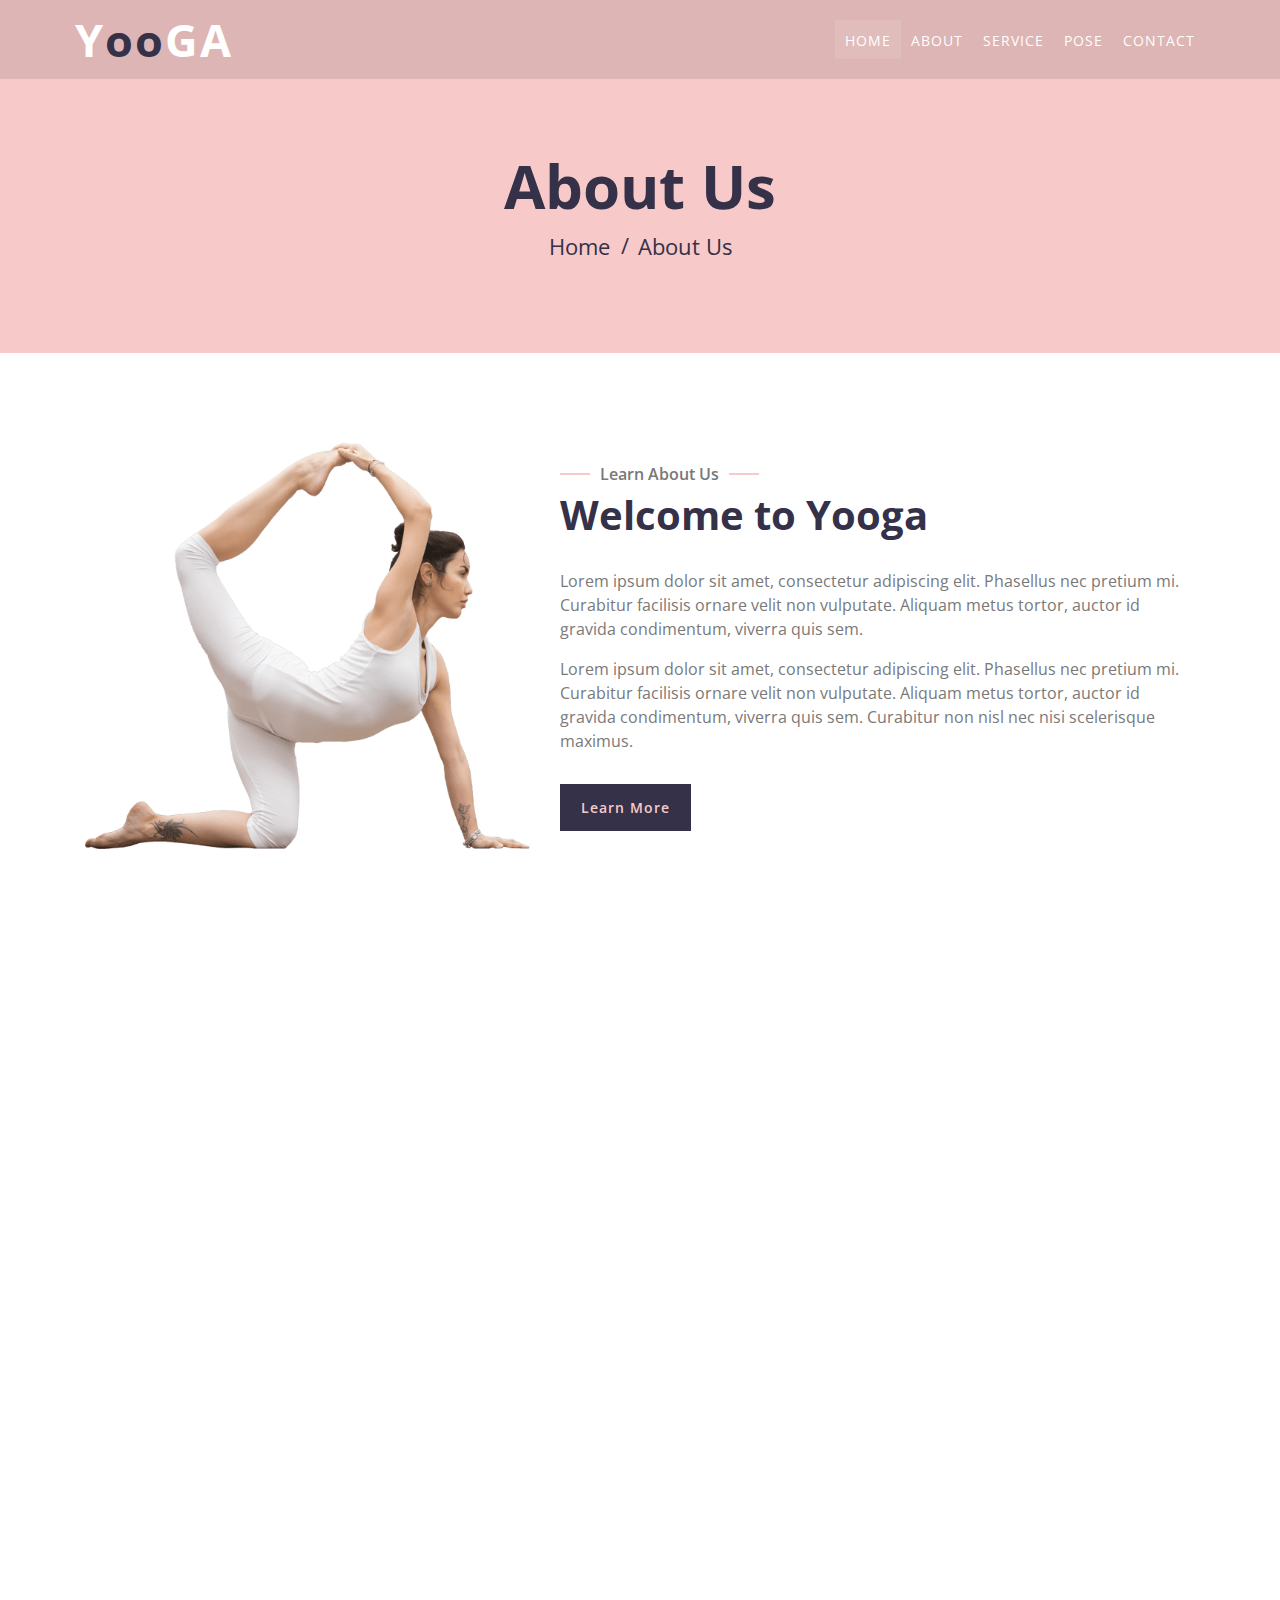
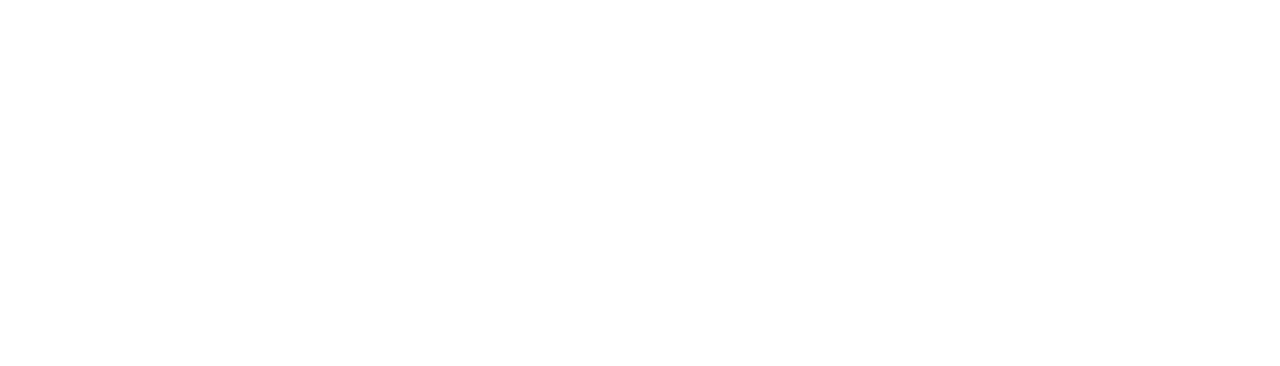
==== about.html @ f3b4b79b "proposed web design" ====
<!DOCTYPE html>
<html lang="en">
    <head>
        <meta charset="utf-8">
        <title>YOOGA - Free Yoga Website Template</title>
        <meta content="width=device-width, initial-scale=1.0" name="viewport">
        <meta content="Free Website Template" name="keywords">
        <meta content="Free Website Template" name="description">

        <!-- Favicon -->
        <link href="img/favicon.ico" rel="icon">

        <!-- Google Font -->
        <link href="https://fonts.googleapis.com/css2?family=Open+Sans:wght@300;400;600;700;800&display=swap" rel="stylesheet">

        <!-- CSS Libraries -->
        <link href="https://stackpath.bootstrapcdn.com/bootstrap/4.4.1/css/bootstrap.min.css" rel="stylesheet">
        <link href="https://cdnjs.cloudflare.com/ajax/libs/font-awesome/5.10.0/css/all.min.css" rel="stylesheet">
        <link href="lib/animate/animate.min.css" rel="stylesheet">
        <link href="lib/flaticon/font/flaticon.css" rel="stylesheet"> 
        <link href="lib/owlcarousel/assets/owl.carousel.min.css" rel="stylesheet">
        <link href="lib/lightbox/css/lightbox.min.css" rel="stylesheet">

        <!-- Template Stylesheet -->
        <link href="css/style.css" rel="stylesheet">
    </head>

    <body>
        

        <!-- Nav Bar Start -->
        <div class="navbar navbar-expand-lg bg-dark navbar-dark">
            <div class="container-fluid">
                <a href="index.html" class="navbar-brand">Y<span>oo</span>ga</a>
                <button type="button" class="navbar-toggler" data-toggle="collapse" data-target="#navbarCollapse">
                    <span class="navbar-toggler-icon"></span>
                </button>

                <div class="collapse navbar-collapse justify-content-between" id="navbarCollapse">
                    <div class="navbar-nav ml-auto">
                        <a href="index.html" class="nav-item nav-link active">Home</a>
                        <a href="about.html" class="nav-item nav-link">About</a>
                        <a href="service.html" class="nav-item nav-link">Service</a>
                        <a href="portfolio.html" class="nav-item nav-link">Pose</a>
                        <a href="contact.html" class="nav-item nav-link">Contact</a>
                    </div>
                </div>
            </div>
        </div>
        <!-- Nav Bar End -->


        <!-- Page Header Start -->
        <div class="page-header">
            <div class="container">
                <div class="row">
                    <div class="col-12">
                        <h2>About Us</h2>
                    </div>
                    <div class="col-12">
                        <a href="">Home</a>
                        <a href="">About Us</a>
                    </div>
                </div>
            </div>
        </div>
        <!-- Page Header End -->


        <!-- About Start -->
        <div class="about wow fadeInUp" data-wow-delay="0.1s">
            <div class="container">
                <div class="row align-items-center">
                    <div class="col-lg-5 col-md-6">
                        <div class="about-img">
                            <img src="img/about.png" alt="Image">
                        </div>
                    </div>
                    <div class="col-lg-7 col-md-6">
                        <div class="section-header text-left">
                            <p>Learn About Us</p>
                            <h2>Welcome to Yooga</h2>
                        </div>
                        <div class="about-text">
                            <p>
                                Lorem ipsum dolor sit amet, consectetur adipiscing elit. Phasellus nec pretium mi. Curabitur facilisis ornare velit non vulputate. Aliquam metus tortor, auctor id gravida condimentum, viverra quis sem.
                            </p>
                            <p>
                                Lorem ipsum dolor sit amet, consectetur adipiscing elit. Phasellus nec pretium mi. Curabitur facilisis ornare velit non vulputate. Aliquam metus tortor, auctor id gravida condimentum, viverra quis sem. Curabitur non nisl nec nisi scelerisque maximus.
                            </p>
                            <a class="btn" href="">Learn More</a>
                        </div>
                    </div>
                </div>
            </div>
        </div>
        <!-- About End -->


        <!-- Team Start -->
        <div class="team">
            <div class="container">
                <div class="section-header text-center wow zoomIn" data-wow-delay="0.1s">
                    <p>Yoga Trainer</p>
                    <h2>Expert Yoga Trainer</h2>
                </div>
                <div class="row">
                    <div class="col-lg-3 col-md-6 wow fadeInUp" data-wow-delay="0.0s">
                        <div class="team-item">
                            <div class="team-img">
                                <img src="img/team-1.jpg" alt="Image">
                                <div class="team-social">
                                    <a href=""><i class="fab fa-twitter"></i></a>
                                    <a href=""><i class="fab fa-facebook-f"></i></a>
                                    <a href=""><i class="fab fa-linkedin-in"></i></a>
                                    <a href=""><i class="fab fa-instagram"></i></a>
                                </div>
                            </div>
                            <div class="team-text">
                                <h2>Millie Harper</h2>
                                <p>Yoga Teacher</p>
                            </div>
                        </div>
                    </div>
                    <div class="col-lg-3 col-md-6 wow fadeInUp" data-wow-delay="0.2s">
                        <div class="team-item">
                            <div class="team-img">
                                <img src="img/team-2.jpg" alt="Image">
                                <div class="team-social">
                                    <a href=""><i class="fab fa-twitter"></i></a>
                                    <a href=""><i class="fab fa-facebook-f"></i></a>
                                    <a href=""><i class="fab fa-linkedin-in"></i></a>
                                    <a href=""><i class="fab fa-instagram"></i></a>
                                </div>
                            </div>
                            <div class="team-text">
                                <h2>Lilly Fry</h2>
                                <p>Yoga Teacher</p>
                            </div>
                        </div>
                    </div>
                    <div class="col-lg-3 col-md-6 wow fadeInUp" data-wow-delay="0.4s">
                        <div class="team-item">
                            <div class="team-img">
                                <img src="img/team-3.jpg" alt="Image">
                                <div class="team-social">
                                    <a href=""><i class="fab fa-twitter"></i></a>
                                    <a href=""><i class="fab fa-facebook-f"></i></a>
                                    <a href=""><i class="fab fa-linkedin-in"></i></a>
                                    <a href=""><i class="fab fa-instagram"></i></a>
                                </div>
                            </div>
                            <div class="team-text">
                                <h2>Elise Moran</h2>
                                <p>Yoga Teacher</p>
                            </div>
                        </div>
                    </div>
                    <div class="col-lg-3 col-md-6 wow fadeInUp" data-wow-delay="0.6s">
                        <div class="team-item">
                            <div class="team-img">
                                <img src="img/team-4.jpg" alt="Image">
                                <div class="team-social">
                                    <a href=""><i class="fab fa-twitter"></i></a>
                                    <a href=""><i class="fab fa-facebook-f"></i></a>
                                    <a href=""><i class="fab fa-linkedin-in"></i></a>
                                    <a href=""><i class="fab fa-instagram"></i></a>
                                </div>
                            </div>
                            <div class="team-text">
                                <h2>Kate Glover</h2>
                                <p>Yoga Teacher</p>
                            </div>
                        </div>
                    </div>
                </div>
            </div>
        </div>
        <!-- Team End -->


        <!-- Footer Start -->
        <div class="footer wow fadeIn" data-wow-delay="0.3s">
            <div class="container-fluid">
                <div class="container">
                    <div class="footer-info">
                        <a href="index.html" class="footer-logo">Y<span>oo</span>ga</a>
                        <h3>123 Street, New York, USA</h3>
                        <div class="footer-menu">
                            <p>+012 345 67890</p>
                            <p>info@example.com</p>
                        </div>
                        <div class="footer-social">
                            <a href=""><i class="fab fa-twitter"></i></a>
                            <a href=""><i class="fab fa-facebook-f"></i></a>
                            <a href=""><i class="fab fa-youtube"></i></a>
                            <a href=""><i class="fab fa-instagram"></i></a>
                            <a href=""><i class="fab fa-linkedin-in"></i></a>
                        </div>
                    </div>
                </div>
                <div class="container copyright">
                    <div class="row">
                        <div class="col-md-6">
                            <p>&copy; <a href="#">Your Site Name</a>, All Right Reserved.</p>
                        </div>
                        <div class="col-md-6">
                            <p>Designed By <a href="https://htmlcodex.com">HTML Codex</a></p>
                        </div>
                    </div>
                </div>
            </div>
        </div>
        <!-- Footer End -->

        <a href="#" class="back-to-top"><i class="fa fa-chevron-up"></i></a>

        <!-- JavaScript Libraries -->
        <script src="https://code.jquery.com/jquery-3.4.1.min.js"></script>
        <script src="https://stackpath.bootstrapcdn.com/bootstrap/4.4.1/js/bootstrap.bundle.min.js"></script>
        <script src="lib/easing/easing.min.js"></script>
        <script src="lib/wow/wow.min.js"></script>
        <script src="lib/owlcarousel/owl.carousel.min.js"></script>
        <script src="lib/isotope/isotope.pkgd.min.js"></script>
        <script src="lib/lightbox/js/lightbox.min.js"></script>
        
        <!-- Contact Javascript File -->
        <script src="mail/jqBootstrapValidation.min.js"></script>
        <script src="mail/contact.js"></script>

        <!-- Template Javascript -->
        <script src="js/main.js"></script>
    </body>
</html>
---- lib/flaticon/font/flaticon.css ----
/*
  	Flaticon icon font: Flaticon
  	Creation date: 02/09/2020 06:16
  	*/

@font-face {
  font-family: "Flaticon";
  src: url("./Flaticon.eot");
  src: url("./Flaticon.eot?#iefix") format("embedded-opentype"),
       url("./Flaticon.woff2") format("woff2"),
       url("./Flaticon.woff") format("woff"),
       url("./Flaticon.ttf") format("truetype"),
       url("./Flaticon.svg#Flaticon") format("svg");
  font-weight: normal;
  font-style: normal;
}

@media screen and (-webkit-min-device-pixel-ratio:0) {
  @font-face {
    font-family: "Flaticon";
    src: url("./Flaticon.svg#Flaticon") format("svg");
  }
}

[class^="flaticon-"]:before, [class*=" flaticon-"]:before,
[class^="flaticon-"]:after, [class*=" flaticon-"]:after {   
  font-family: Flaticon;
font-style: normal;
}

.flaticon-meditation:before { content: "\f100"; }
.flaticon-workout:before { content: "\f101"; }
.flaticon-workout-1:before { content: "\f102"; }
.flaticon-yoga-pose-3:before { content: "\f103"; }
.flaticon-workout-2:before { content: "\f104"; }
.flaticon-workout-3:before { content: "\f105"; }
.flaticon-workout-4:before { content: "\f106"; }
.flaticon-yoga-pose-2:before { content: "\f107"; }
.flaticon-yoga-pose-1:before { content: "\f108"; }
.flaticon-yoga-pose:before { content: "\f109"; }
---- css/style.css ----
/*******************************/
/********* General CSS *********/
/*******************************/
body {
    color: #797979;
    background: #ffffff;
    font-family: 'Open Sans', sans-serif;
}

h1,
h2, 
h3, 
h4,
h5, 
h6 {
    color: #343148;
}

a {
    color: #454545;
    transition: .3s;
}

a:hover,
a:active,
a:focus {
    color: #F7CAC9;
    outline: none;
    text-decoration: none;
}

.btn:focus,
.form-control:focus {
    box-shadow: none;
}

.container-fluid {
    max-width: 1366px;
}

.back-to-top {
    position: fixed;
    display: none;
    background: #F7CAC9;
    width: 44px;
    height: 44px;
    text-align: center;
    line-height: 1;
    font-size: 22px;
    right: 15px;
    bottom: 15px;
    transition: background 0.5s;
    z-index: 9;
}

.back-to-top:hover {
    background: #343148;
}

.back-to-top:hover i {
    color: #F7CAC9;
}

.back-to-top i {
    color: #343148;
    padding-top: 10px;
}


/**********************************/
/********** Top Bar CSS ***********/
/**********************************/
.top-bar {
    position: relative;
    height: 35px;
    background: #343148;
}

.top-bar .top-bar-left {
    display: flex;
    align-items: center;
    justify-content: flex-start;
}

.top-bar .top-bar-right {
    display: flex;
    align-items: center;
    justify-content: flex-end;
}

.top-bar .text {
    display: flex;
    align-items: center;
    justify-content: center;
    flex-direction: row;
    height: 35px;
    padding: 0 10px;
    text-align: center;
    border-left: 1px solid rgba(255, 255, 255, .15);
}

.top-bar .text:last-child {
    border-right: 1px solid rgba(255, 255, 255, .15);
}

.top-bar .text i {
    font-size: 13px;
    color: #ffffff;
    margin-right: 5px;
}

.top-bar .text h2 {
    color: #eeeeee;
    font-weight: 400;
    font-size: 13px;
    letter-spacing: 1px;
    margin: 0;
}

.top-bar .text p {
    color: #eeeeee;
    font-size: 14px;
    font-weight: 400;
    margin: 0 0 0 5px;
}

.top-bar .social {
    display: flex;
    height: 35px;
    font-size: 0;
    justify-content: flex-end;
}

.top-bar .social a {
    display: flex;
    align-items: center;
    justify-content: center;
    width: 35px;
    height: 100%;
    font-size: 16px;
    color: #ffffff;
    border-right: 1px solid rgba(255, 255, 255, .15);
}

.top-bar .social a:first-child {
    border-left: 1px solid rgba(255, 255, 255, .15);
}

.top-bar .social a:hover {
    color: #092a49;
    background: #ffffff;
}

@media (min-width: 992px) {
    .top-bar {
        padding: 0 60px;
    }
}


/**********************************/
/*********** Nav Bar CSS **********/
/**********************************/
.navbar {
    position: relative;
    transition: .5s;
    z-index: 999;
}

.navbar.nav-sticky {
    position: fixed;
    top: 0;
    width: 100%;
    box-shadow: 0 2px 5px rgba(0, 0, 0, .3);
}

.navbar .navbar-brand {
    margin: 0;
    color: #ffffff;
    font-size: 45px;
    line-height: 0px;
    font-weight: 700;
    text-transform: uppercase;
    letter-spacing: 2px;
    transition: .5s;
    
}

.navbar .navbar-brand span {
    color: #343148;
    text-transform: lowercase;
    transition: .5s;
}

.navbar.nav-sticky .navbar-brand span {
    color: #ffffff;
}

.navbar .navbar-brand img {
    max-width: 100%;
    max-height: 40px;
}

.navbar-dark .navbar-nav .nav-link,
.navbar-dark .navbar-nav .nav-link:focus,
.navbar-dark .navbar-nav .nav-link:hover,
.navbar-dark .navbar-nav .nav-link.active {
    padding: 10px 10px 8px 10px;
    color: #ffffff;
}

.navbar-dark .navbar-nav .nav-link:hover,
.navbar-dark .navbar-nav .nav-link.active {
    background: rgba(256, 256, 256, .1);
    transition: none;
}

.navbar .dropdown-menu {
    margin-top: 0;
    border: 0;
    border-radius: 0;
    background: #f8f9fa;
}

@media (min-width: 992px) {
    .navbar {
        position: absolute;
        width: 100%;
        padding: 20px 60px;
        background: rgba(0, 0, 0, .1) !important;
        z-index: 9;
    }
    
    .navbar.nav-sticky {
        padding: 10px 60px;
        background: #343148 !important;
    }
    
    .navbar a.nav-link {
        padding: 8px 15px;
        font-size: 14px;
        letter-spacing: 1px;
        text-transform: uppercase;
    }
}

@media (max-width: 991.98px) {   
    .navbar {
        padding: 15px;
        background: #343148 !important;
    }
    
    .navbar .navbar-brand span {
        color: #ffffff;
    }
    
    .navbar a.nav-link {
        padding: 5px;
    }
    
    .navbar .dropdown-menu {
        box-shadow: none;
    }
}


/*******************************/
/********** Hero CSS ***********/
/*******************************/
.hero {
    position: relative;
    width: 100%;
    margin-bottom: 45px;
    padding: 90px 0;
    background: #F7CAC9;
    overflow: hidden;
}

.hero .container-fluid {
    padding: 0;
}

.hero .hero-image {
    position: relative;
    text-align: right;
}

.hero .hero-image img {
    max-width: 80%;
    max-height: 80%;
}

.hero .hero-text {
    position: relative;
    padding-left: 75px;
    display: flex;
    align-items: flex-start;
    justify-content: center;
    flex-direction: column;
}

.hero .hero-text h1 {
    color: #343148;
    font-size: 60px;
    font-weight: 700;
    margin-bottom: 20px;
}

.hero .hero-text p {
    color: #343148;
    font-size: 18px;
    margin-bottom: 25px;
}

.hero .hero-btn .btn {
    padding: 12px 20px;
    font-size: 14px;
    font-weight: 600;
    letter-spacing: 1px;
    color: #F7CAC9;
    background: #343148;
    border-radius: 0;
    transition: .3s;
}

.hero .hero-btn .btn:hover {
    color: #343148;
    background: #ffffff;
}

.hero .hero-btn .btn:first-child {
    margin-right: 10px;
}

@media (max-width: 991.98px) {
    .hero .hero-text {
        padding: 0 15px;
    }
    
    .hero .hero-text h1 {
        font-size: 35px;
    }
    
    .hero .hero-text p {
        font-size: 16px;
    }
    
    .hero .hero-text .btn {
        padding: 12px 30px;
        letter-spacing: 1px;
    }
}

@media (max-width: 767.98px) {
    .hero .hero-text h1 {
        font-size: 30px;
        font-weight: 600;
    }
    
    .hero .hero-text p {
        font-size: 14px;
    }
    
    .hero .hero-text .btn {
        padding: 10px 15px;
        font-weight: 400;
        letter-spacing: 1px;
    }
}

@media (max-width: 575.98px) {
    .hero .hero-text h1 {
        font-size: 25px;
        font-weight: 600;
    }
    
    .hero .hero-text p {
        font-size: 14px;
    }
    
    .hero .hero-text .btn {
        padding: 8px 10px;
        font-size: 12px;
        font-weight: 400;
        letter-spacing: 0;
    }
}


/*******************************/
/******* Page Header CSS *******/
/*******************************/
.page-header {
    position: relative;
    margin-bottom: 45px;
    padding: 150px 0 90px 0;
    text-align: center;
    background: #F7CAC9;
}

.page-header h2 {
    position: relative;
    color: #343148;
    font-size: 60px;
    font-weight: 700;
}

.page-header a {
    position: relative;
    padding: 0 12px;
    font-size: 22px;
    color: #343148;
}

.page-header a:hover {
    color: #ffffff;
}

.page-header a::after {
    position: absolute;
    content: "/";
    width: 8px;
    height: 8px;
    top: -2px;
    right: -7px;
    text-align: center;
    color: #343148;
}

.page-header a:last-child::after {
    display: none;
}

@media (max-width: 767.98px) {
    .page-header h2 {
        font-size: 35px;
    }
    
    .page-header a {
        font-size: 18px;
    }
}


/*******************************/
/******* Section Header ********/
/*******************************/
.section-header {
    position: relative;
    max-width: 600px;
    margin: 0 auto;
    margin-bottom: 45px;
}

.section-header p {
    display: inline-block;
    margin: 0 30px;
    margin-bottom: 5px;
    padding: 0 10px;
    position: relative;
    font-size: 16px;
    font-weight: 600;
    background: #ffffff;
}

.section-header p::after {
    position: absolute;
    content: "";
    height: 2px;
    top: 11px;
    right: -30px;
    left: -30px;
    background: #F7CAC9;
    z-index: -1;
}

.section-header h2 {
    margin: 0;
    position: relative;
    font-size: 40px;
    font-weight: 700;
}

@media (max-width: 767.98px) {
    .section-header h2 {
        font-size: 30px;
    }
}


/*******************************/
/********** About CSS **********/
/*******************************/
.about {
    position: relative;
    width: 100%;
    padding: 45px 0;
}

.about .section-header {
    margin-bottom: 30px;
    margin-left: 0;
}

.about .about-img {
    position: relative;
    height: 100%;
}

.about .about-img img {
    position: relative;
    width: 100%;
    height: 100%;
    object-fit: cover;
}

.about .about-text p {
    font-size: 16px;
}

.about .about-text a.btn {
    position: relative;
    margin-top: 15px;
    padding: 12px 20px;
    font-size: 14px;
    font-weight: 600;
    letter-spacing: 1px;
    color: #F7CAC9;
    background: #343148;
    border-radius: 0;
    transition: .3s;
}

.about .about-text a.btn:hover {
    color: #343148;
    background: #F7CAC9;
}

@media (max-width: 767.98px) {
    .about .about-img {
        margin-bottom: 30px;
        height: auto;
    }
}


/*******************************/
/********* Service CSS *********/
/*******************************/
.service {
    position: relative;
    width: 100%;
    padding: 45px 0 15px 0;
}

.service .service-item {
    position: relative;
    width: 100%;
    text-align: center;
    margin-bottom: 30px;
    padding: 30px;
    border: 1px solid rgba(0, 0, 0, .07);
    transition: .3s;
}

.service .service-item:hover,
.service .service-item.active {
    background: #343148;
    color: #ffffff;
}

.service .service-icon {
    position: relative;
    margin: 0 auto 25px auto;
    width: 80px;
    height: 80px;
    display: flex;
    align-items: center;
    justify-content: center;
    border-radius: 50%;
}

.service .service-icon i {
    position: relative;
    font-size: 50px;
    color: #343148;
    z-index: 3;
}

.service .service-icon:before {
    content: "";
    position: absolute;
    z-index: 0;
    left: 50%;
    top: 50%;
    transform: translateX(-50%) translateY(-50%);
    display: block;
    width: 80px;
    height: 80px;
    background: #F7CAC9;
    border-radius: 50%;
    animation: pulse-border 2000ms ease-out infinite;
}

.service .service-icon:after {
    content: "";
    position: absolute;
    z-index: 1;
    left: 50%;
    top: 50%;
    transform: translateX(-50%) translateY(-50%);
    display: block;
    width: 80px;
    height: 80px;
    background: #F7CAC9;
    border-radius: 50%;
    transition: all 200ms;
}

@keyframes pulse-border {
  0% {
    transform: translateX(-50%) translateY(-50%) translateZ(0) scale(1);
    opacity: 1;
  }
  100% {
    transform: translateX(-50%) translateY(-50%) translateZ(0) scale(1.3);
    opacity: 0;
  }
}

.service .service-item h3 {
    margin-bottom: 15px;
    font-size: 20px;
    font-weight: 600;
    transition: .3s;
}

.service .service-item:hover h3,
.service .service-item.active h3 {
    color: #F7CAC9;
}

.service .service-item p {
    margin: 0;
    font-size: 16px;
}



/*******************************/
/********** Class CSS **********/
/*******************************/
.class {
    position: relative;
    padding: 45px 0 15px 0;
}

.class #class-filter {
    padding: 0;
    margin: -15px 0 25px 0;
    list-style: none;
    font-size: 0;
    text-align: center;
}

.class #class-filter li {
    cursor: pointer;
    display: inline-block;
    margin: 5px;
    padding: 6px 12px;
    color: #343148;
    font-size: 14px;
    font-weight: 400;
    border-radius: 0;
    background: none;
    border: 1px solid #343148;
    transition: .3s;
}

.class #class-filter li:hover,
.class #class-filter li.filter-active {
    background: #343148;
    color: #F7CAC9;
}

.class .class-item {
    position: relative;
    margin-bottom: 30px;
    overflow: hidden;
    transition: .3s;
}

.class .class-wrap {
    position: relative;
    width: 100%;
}

.class .class-img {
    position: relative;
}

.class .class-img img {
    position: relative;
    width: 100%; 
    height: 100%; 
    object-fit: cover;
}

.class .class-text {
    position: relative;
    padding: 30px 30px 25px 30px;
    border-right: 1px solid rgba(0, 0, 0, .07);
    border-bottom: 1px solid rgba(0, 0, 0, .07);
    border-left: 1px solid rgba(0, 0, 0, .07);
}

.class .class-text h2 {
    font-size: 18px;
    font-weight: 600;
    margin-bottom: 10px;
}

.class .class-teacher {
    position: relative;
    height: 40px;
    margin-top: -50px;
    margin-bottom: 20px;
    display: flex;
    align-items: center;
    background: #ffffff;
    box-shadow: 0 0 10px rgba(0, 0, 0, .1);
    border-radius: 40px;
}

.class .class-teacher img {
    width: 40px;
    height: 40px;
    border-radius: 40px;
    background: #F7CAC9;
}

.class .class-teacher h3 {
    width: calc(100% - 95px);
    font-size: 15px;
    font-weight: 600;
    margin: 0 0 0 15px;
    white-space: nowrap;
    overflow: hidden;
}

.class .class-teacher a {
    width: 40px;
    height: 40px;
    padding: 0 0 3px 1px;
    display: flex;
    align-items: center;
    justify-content: center;
    font-size: 30px;
    font-weight: 100;
    color: #343148;
    background: #F7CAC9;
    border-radius: 40px;
    transition: .3s;
}

.class .class-wrap:hover .class-teacher a {
    color: #F7CAC9;
    background: #343148;
}

.class .class-meta {
    position: relative;
    display: flex;
    align-items: center;
}

.class .class-meta p {
    margin: 0;
    font-size: 14px;
}

.class .class-meta p i {
    margin-right: 5px;
    color: #343148;
}

.class .class-meta p:first-child {
    margin-right: 10px;
}



/*******************************/
/********* Pricing CSS *********/
/*******************************/
.discount {
    position: relative;
    width: 100%;
    margin: 45px 0;
    padding: 90px 0;
    background: linear-gradient(rgba(247, 202, 201, .7), rgba(247, 202, 201, .7)), url(../img/discount-bg.png);
    background-attachment: fixed;
    background-position: center;
    background-repeat: no-repeat;
    background-size: contain;
}

.discount .container {
    max-width: 750px;
    text-align: center;
}

.discount .section-header {
    margin-bottom: 20px;
}

.discount .section-header p {
    color: #343148;
    background: transparent;
}

.discount .section-header p::after {
    display: none;
}

.discount .section-header h2 span {
    color: #F32B56;
    font-size: 50px;
}

.discount .discount-text p {
    color: #454545;
}

.discount .discount-text .btn {
    margin-top: 10px;
    padding: 12px 20px;
    font-size: 14px;
    font-weight: 600;
    letter-spacing: 1px;
    color: #F7CAC9;
    background: #343148;
    border-radius: 0;
    transition: .3s;
}

.discount .discount-text .btn:hover {
    color: #343148;
    background: #ffffff;
}


/*******************************/
/********* Pricing CSS *********/
/*******************************/
.price {
    position: relative;
    width: 100%;
    padding: 45px 0 15px 0;
}

.price .price-item {
    position: relative;
    margin-bottom: 30px;
}

.price .price-header,
.price .price-body,
.price .price-footer {
    position: relative;
    width: 100%;
    text-align: center;
    background: #ffffff;
    overflow: hidden;
}

.price .price-header {
    padding: 30px;
    background: #F7CAC9;
    color: #343148;
}

.price .price-item.featured-item .price-header {
    background: #343148;
    color: #F7CAC9;
}

.price .price-status {
    margin-top: -30px;
    text-align: right;
}

.price .price-status span {
    position: relative;
    display: inline-block;
    height: 30px;
    right: -30px;
    padding: 7px 10px;
    text-align: center;
    color: #343148;
    font-size: 14px;
    line-height: 14px;
    background: #F7CAC9;
}

.price .price-title h2 {
    font-size: 25px;
    font-weight: 700;
    text-transform: uppercase;
}

.price .price-prices h2 {
    font-size: 45px;
    font-weight: 700;
    margin-left: 10px;
}

.price .price-prices h2 small {
    position: absolute;
    font-size: 18px;
    font-weight: 400;
    margin-top: 9px;
    margin-left: -12px;
}

.price .price-prices h2 span {
    margin-left: 1px;
    font-size: 18px;
    font-weight: 400;
}

.price .price-item.featured-item h2 {
    color: #F7CAC9;
}

.price .price-body {
    padding: 25px 0 20px 0;
    border: 1px solid rgba(0, 0, 0, .07);
    border-bottom: none;
}

.price .price-description ul {
    margin: 0;
    padding: 0;
    list-style: none;
}

.price .price-description ul li {
    padding: 7px;
    border-bottom: 1px solid rgba(0, 0, 0, .07);
}

.price .price-description ul li:last-child {
    border: none;
}

.price .price-action {
    border: 1px solid rgba(0, 0, 0, .07);
    border-top: none;
}

.price .price-action a.btn {
    margin-bottom: 30px;
    padding: 12px 20px;
    color: #343148;
    font-size: 14px;
    font-weight: 600;
    letter-spacing: 1px;
    border-radius: 0;
    background: #F7CAC9;
    transition: .3s;
}

.price .price-action a:hover,
.price .price-item.featured-item .price-action a {
    color: #F7CAC9;
    background: #343148;
}

.price .price-item.featured-item .price-action a:hover {
    color: #343148;
    background: #F7CAC9;
}


/*******************************/
/*********** Team CSS **********/
/*******************************/
.team {
    position: relative;
    width: 100%;
    padding: 45px 0 15px 0;
}

.team .team-item {
    position: relative;
    margin-bottom: 30px;
    padding: 15px;
    background: #ffffff;
    border: 1px solid rgba(0, 0, 0, .07);
}

.team .team-img {
    position: relative;
    overflow: hidden;
}

.team .team-img img {
    position: relative;
    width: 100%;
}

.team .team-social {
    position: absolute;
    width: 100%;
    height: 100%;
    top: 0;
    left: 0;
    display: flex;
    align-items: center;
    justify-content: center;
    transition: .5s;
}

.team .team-social a {
    position: relative;
    margin: 0 3px;
    margin-top: 100px;
    width: 40px;
    height: 40px;
    display: flex;
    align-items: center;
    justify-content: center;
    border-radius: 40px;
    font-size: 16px;
    color: #F7CAC9;
    background: #343148;
    opacity: 0;
}

.team .team-social a:hover {
    color: #343148;
    background: #F7CAC9;
}


.team .team-item:hover .team-social {
    background: rgba(256, 256, 256, .5);
}

.team .team-item:hover .team-social a:first-child {
    opacity: 1;
    margin-top: 0;
    transition: .3s 0s;
}

.team .team-item:hover .team-social a:nth-child(2) {
    opacity: 1;
    margin-top: 0;
    transition: .3s .1s;
}

.team .team-item:hover .team-social a:nth-child(3) {
    opacity: 1;
    margin-top: 0;
    transition: .3s .2s;
}

.team .team-item:hover .team-social a:nth-child(4) {
    opacity: 1;
    margin-top: 0;
    transition: .3s .3s;
}

.team .team-text {
    position: relative;
    padding: 25px 15px 10px 15px;
    text-align: center;
    background: #ffffff;
}

.team .team-text h2 {
    font-size: 18px;
    font-weight: 600;
}

.team .team-text p {
    margin: 0;
}


/*******************************/
/******* Testimonial CSS *******/
/*******************************/
.testimonial {
    position: relative;
    padding: 45px 0;
}

.testimonial .container {
    padding: 0;
}

.testimonial .testimonial-item {
    position: relative;
    margin: 0 15px;
    text-align: center;
}

.testimonial .testimonial-img {
    position: relative;
    margin-bottom: 15px;
    z-index: 1;
}

.testimonial .testimonial-item img {
    margin: 0 auto;
    width: 120px;
    padding: 13px;
    border-radius: 100px;
    border: 1px solid rgba(0, 0, 0, .07);
    background: #ffffff;
    transition: .5s;
}

.testimonial .testimonial-text {
    position: relative;
    margin-top: -70px;
    padding: 75px 25px 25px 25px;
    text-align: center;
    background: #ffffff;
    border: 1px solid rgba(0, 0, 0, .07);
}

.testimonial .testimonial-item p {
    font-size: 16px;
    color: #666666;
}

.testimonial .testimonial-text h3 {
    font-size: 18px;
    font-weight: 600;
    margin-bottom: 10px;
}

.testimonial .testimonial-text h4 {
    color: #666666;
    font-size: 14px;
    margin-bottom: 0;
}

.testimonial .owl-item.center img {
    border-color: transparent;
}

.testimonial .owl-item.center .testimonial-text {
    background: #343148;
}

.testimonial .owl-item.center .testimonial-text h3 {
    color: #F7CAC9;
}

.testimonial .owl-item.center .testimonial-text p,
.testimonial .owl-item.center .testimonial-text h4 {
    color: #ffffff;
}

.testimonial .owl-dots {
    margin-top: 15px;
    text-align: center;
}

.testimonial .owl-dot {
    display: inline-block;
    margin: 0 5px;
    width: 12px;
    height: 12px;
    border-radius: 50%;
    background: #F7CAC9;
}

.testimonial .owl-dot.active {
    background: #343148;
}


/*******************************/
/*********** Blog CSS **********/
/*******************************/
.blog {
    position: relative;
    width: 100%;
    padding: 45px 0;
}

.blog .blog-carousel {
    position: relative;
    width: calc(100% + 30px);
    left: -15px;
    right: -15px;
}

.blog .blog-item {
    position: relative;
    margin: 0 15px;
}

.blog .blog-page .blog-item {
    margin: 0 0 30px 0;
}

.blog .blog-img {
    position: relative;
    width: 100%;
}

.blog .blog-img img {
    width: 100%;
}

.blog .blog-text {
    position: relative;
    padding: 25px 30px;
    border-right: 1px solid rgba(0, 0, 0, .07);
    border-bottom: 1px solid rgba(0, 0, 0, .07);
    border-left: 1px solid rgba(0, 0, 0, .07);
}

.blog .blog-text h2 {
    font-size: 22px;
    font-weight: 600;
}

.blog .blog-text p {
    margin-bottom: 10px;
}

.blog .blog-item a.btn {
    padding: 0;
    font-size: 14px;
    font-weight: 700;
    text-transform: uppercase;
    color: #343148;
    transition: .3s;
}

.blog .blog-item a.btn i {
    margin-left: 5px;
}

.blog .blog-item a.btn:hover {
    color: #F7CAC9;
}

.blog .blog-meta {
    position: relative;
    display: flex;
    margin-bottom: 15px;
}

.blog .blog-meta p {
    margin: 0 10px 0 0;
    font-size: 13px;
}

.blog .blog-meta i {
    margin-right: 5px;
}

.blog .blog-meta p:last-child {
    margin: 0;
}

.blog .owl-nav {
    width: 150px;
    margin: 32px auto 0 auto;
    display: flex;
}

.blog .owl-nav .owl-prev,
.blog .owl-nav .owl-next {
    margin-left: 15px;
    width: 60px;
    height: 60px;
    display: flex;
    align-items: center;
    justify-content: center;
    color: #F7CAC9;
    background: #343148;
    font-size: 22px;
    transition: .3s;
}

.blog .owl-nav .owl-prev:hover,
.blog .owl-nav .owl-next:hover {
    color: #343148;
    background: #F7CAC9;
}

.blog .pagination .page-link {
    color: #343148;
    border-radius: 0;
    border-color: #343148;
}

.blog .pagination .page-link:hover,
.blog .pagination .page-item.active .page-link {
    color: #F7CAC9;
    background: #343148;
}

.blog .pagination .disabled .page-link {
    color: #999999;
}


/*******************************/
/******** Portfolio CSS ********/
/*******************************/
.portfolio {
    position: relative;
    padding: 45px 0 15px 0;
}

.portfolio #portfolio-filter {
    padding: 0;
    margin: -15px 0 25px 0;
    list-style: none;
    font-size: 0;
    text-align: center;
}

.portfolio #portfolio-filter li {
    cursor: pointer;
    display: inline-block;
    margin: 5px;
    padding: 6px 12px;
    color: #343148;
    font-size: 14px;
    font-weight: 400;
    border-radius: 0;
    background: none;
    border: 1px solid #343148;
    transition: .3s;
}

.portfolio #portfolio-filter li:hover,
.portfolio #portfolio-filter li.filter-active {
    background: #343148;
    color: #F7CAC9;
}

.portfolio .portfolio-item {
    position: relative;
    margin-bottom: 30px;
    overflow: hidden;
    transition: .3s;
}

.portfolio .portfolio-wrap {
    position: relative;
    width: 100%;
    overflow: hidden;
}

.portfolio img {
    position: relative;
    width: 100%; 
    height: 100%; 
    object-fit: cover;
    transition: .5s;
}

.portfolio .portfolio-wrap:hover img {
    transform: rotate(5deg) scale(1.12);
}


/*******************************/
/********* Contact CSS *********/
/*******************************/
.contact {
    position: relative;
    width: 100%;
    padding: 45px 0;
}

.contact .container {
    max-width: 900px;
}

.contact .contact-item {
    text-align: center;
    margin-bottom: 30px;
}

.contact .contact-item i {
    width: 50px;
    height: 50px;
    padding: 12px 0;
    font-size: 25px;
    color: #343148;
    margin-bottom: 15px;
    border: 1px solid #F7CAC9;
    border-radius: 50px;
}

.contact .contact-item h2 {
    font-size: 25px;
    font-weight: 700;
}

.contact .contact-form {
    position: relative;
}

.contact .contact-form input {
    height: 45px;
    padding: 15px;
    background: none;
    border-radius: 0;
}

.contact .contact-form textarea {
    height: 150px;
    padding: 15px;
    background: none;
    border-radius: 0;
}

.contact .contact-form .btn {
    padding: 12px 25px;
    font-size: 14px;
    font-weight: 600;
    letter-spacing: 1px;
    color: #F7CAC9;
    background: #343148;
    border-radius: 0;
    transition: .3s;
}

.contact .contact-form .btn:hover {
    color: #343148;
    background: #F7CAC9;
}

.contact .help-block ul {
    margin: 0;
    padding: 0;
    list-style-type: none;
}



/*******************************/
/******* Single Post CSS *******/
/*******************************/
.single {
    position: relative;
    padding: 45px 0;
}

.single .single-content {
    position: relative;
    margin-bottom: 30px;
    overflow: hidden;
}

.single .single-content img {
    margin-bottom: 20px;
    width: 100%;
}

.single .single-tags {
    margin: -5px -5px 41px -5px;
    font-size: 0;
}

.single .single-tags a {
    margin: 5px;
    display: inline-block;
    padding: 7px 15px;
    font-size: 14px;
    font-weight: 400;
    color: #666666;
    border: 1px solid #dddddd;
}

.single .single-tags a:hover {
    color: #F7CAC9;
    background: #343148;
}

.single .single-bio {
    margin-bottom: 45px;
    padding: 30px;
    background: #f3f6ff;
    display: flex;
}

.single .single-bio-img {
    width: 100%;
    max-width: 100px;
}

.single .single-bio-img img {
    width: 100%;
}

.single .single-bio-text {
    padding-left: 30px;
}

.single .single-bio-text h3 {
    font-size: 20px;
    font-weight: 700;
}

.single .single-bio-text p {
    margin: 0;
}

.single .single-related {
    margin-bottom: 45px;
}

.single .single-related h2 {
    font-size: 30px;
    font-weight: 700;
    margin-bottom: 25px;
}

.single .related-slider {
    position: relative;
    margin: 0 -15px;
    width: calc(100% + 30px);
}

.single .related-slider .post-item {
    margin: 0 15px;
}

.single .post-item {
    display: flex;
    align-items: center;
    margin-bottom: 15px;
}

.single .post-item .post-img {
    width: 100%;
    max-width: 80px;
}

.single .post-item .post-img img {
    width: 100%;
}

.single .post-item .post-text {
    padding-left: 15px;
}

.single .post-item .post-text a {
    font-size: 16px;
    font-weight: 400;
}

.single .post-item .post-meta {
    display: flex;
    margin-top: 8px;
}

.single .post-item .post-meta p {
    display: inline-block;
    margin: 0;
    padding: 0 3px;
    font-size: 14px;
    font-weight: 300;
    font-style: italic;
}

.single .post-item .post-meta p a {
    margin-left: 5px;
    font-size: 14px;
    font-weight: 300;
    font-style: normal;
}

.single .related-slider .owl-nav {
    position: absolute;
    width: 90px;
    top: -55px;
    right: 15px;
    display: flex;
}

.single .related-slider .owl-nav .owl-prev,
.single .related-slider .owl-nav .owl-next {
    margin-left: 15px;
    width: 30px;
    height: 30px;
    display: flex;
    align-items: center;
    justify-content: center;
    color: #343148;
    background: #F7CAC9;
    font-size: 16px;
    transition: .3s;
}

.single .related-slider .owl-nav .owl-prev:hover,
.single .related-slider .owl-nav .owl-next:hover {
    color: #F7CAC9;
    background: #343148;
}

.single .single-comment {
    position: relative;
    margin-bottom: 45px;
}

.single .single-comment h2 {
    font-size: 30px;
    font-weight: 700;
    margin-bottom: 25px;
}

.single .comment-list {
    list-style: none;
    padding: 0;
}

.single .comment-child {
    list-style: none;
}

.single .comment-body {
    display: flex;
    margin-bottom: 30px;
}

.single .comment-img {
    width: 60px;
}

.single .comment-img img {
    width: 100%;
}

.single .comment-text {
    padding-left: 15px;
    width: calc(100% - 60px);
}

.single .comment-text h3 {
    font-size: 18px;
    font-weight: 600;
    margin-bottom: 3px;
}

.single .comment-text span {
    display: block;
    font-size: 14px;
    font-weight: 300;
    margin-bottom: 5px;
}

.single .comment-text .btn {
    padding: 3px 10px;
    font-size: 14px;
    color: #343148;
    background: #dddddd;
    border-radius: 0;
}

.single .comment-text .btn:hover {
    background: #F7CAC9;
}

.single .comment-form {
    position: relative;
}

.single .comment-form h2 {
    font-size: 30px;
    font-weight: 700;
    margin-bottom: 25px;
}

.single .comment-form form {
    padding: 30px;
    background: #f3f6ff;
}

.single .comment-form form .form-group:last-child {
    margin: 0;
}

.single .comment-form input,
.single .comment-form textarea {
    border-radius: 0;
}

.single .comment-form .btn {
    padding: 15px 30px;
    color: #F7CAC9;
    background: #343148;
}

.single .comment-form .btn:hover {
    color: #343148;
    background: #F7CAC9;
}


/**********************************/
/*********** Sidebar CSS **********/
/**********************************/
.sidebar {
    position: relative;
    width: 100%;
}

@media(max-width: 991.98px) {
    .sidebar {
        margin-top: 45px;
    }
}

.sidebar .sidebar-widget {
    position: relative;
    margin-bottom: 45px;
}

.sidebar .sidebar-widget .widget-title {
    position: relative;
    margin-bottom: 30px;
    padding-bottom: 5px;
    font-size: 30px;
    font-weight: 700;
}

.sidebar .sidebar-widget .widget-title::after {
    position: absolute;
    content: "";
    width: 60px;
    height: 2px;
    bottom: 0;
    left: 0;
    background: #F7CAC9;
}

.sidebar .sidebar-widget .search-widget {
    position: relative;
}

.sidebar .search-widget input {
    height: 50px;
    border: 1px solid #dddddd;
    border-radius: 0;
}

.sidebar .search-widget input:focus {
    box-shadow: none;
}

.sidebar .search-widget .btn {
    position: absolute;
    top: 6px;
    right: 15px;
    height: 40px;
    padding: 0;
    font-size: 25px;
    color: #F7CAC9;
    background: none;
    border-radius: 0;
    border: none;
    transition: .3s;
}

.sidebar .search-widget .btn:hover {
    color: #343148;
}

.sidebar .sidebar-widget .recent-post {
    position: relative;
}

.sidebar .sidebar-widget .tab-post {
    position: relative;
}

.sidebar .tab-post .nav.nav-pills .nav-link {
    color: #F7CAC9;
    background: #343148;
    border-radius: 0;
}

.sidebar .tab-post .nav.nav-pills .nav-link:hover,
.sidebar .tab-post .nav.nav-pills .nav-link.active {
    color: #343148;
    background: #F7CAC9;
}

.sidebar .tab-post .tab-content {
    padding: 15px 0 0 0;
    background: transparent;
}

.sidebar .tab-post .tab-content .container {
    padding: 0;
}

.sidebar .sidebar-widget .category-widget {
    position: relative;
}

.sidebar .category-widget ul {
    margin: 0;
    padding: 0;
    list-style: none;
}

.sidebar .category-widget ul li {
    margin: 0 0 12px 22px; 
}

.sidebar .category-widget ul li:last-child {
    margin-bottom: 0; 
}

.sidebar .category-widget ul li a {
    display: inline-block;
    line-height: 23px;
}

.sidebar .category-widget ul li::before {
    position: absolute;
    content: '\f105';
    font-family: 'Font Awesome 5 Free';
    font-weight: 900;
    color: #F7CAC9;
    left: 1px;
}

.sidebar .category-widget ul li span {
    display: inline-block;
    float: right;
}

.sidebar .sidebar-widget .tag-widget {
    position: relative;
    margin: -5px -5px;
}

.single .tag-widget a {
    margin: 5px;
    display: inline-block;
    padding: 7px 15px;
    font-size: 14px;
    font-weight: 400;
    color: #666666;
    border: 1px solid #dddddd;
}

.single .tag-widget a:hover {
    color: #F7CAC9;
    background: #343148;
}

.sidebar .image-widget {
    display: block;
    width: 100%;
    overflow: hidden;
}

.sidebar .image-widget img {
    max-width: 100%;
    transition: .3s;
}

.sidebar .image-widget img:hover {
    transform: scale(1.1);
}



/*******************************/
/********* Footer CSS **********/
/*******************************/
.footer {
    position: relative;
    margin-top: 45px;
    background: #000000;
}

.footer .container-fluid {
    padding: 90px 0 0 0;
    background: linear-gradient(rgba(52, 49, 72, .9), rgba(52, 49, 72, .9)), url(../img/footer-bg.png);
    background-position: center;
    background-repeat: no-repeat;
    background-size: contain;
}

.footer .footer-info {
    position: relative;
    width: 100%;
    text-align: center;
}

.footer .footer-info .footer-logo {
    display: inline-block;
    color: #F7CAC9;
    font-size: 60px;
    line-height: 60px;
    font-weight: 700;
    text-transform: uppercase;
    letter-spacing: 2px;
    margin-bottom: 45px;
}

.footer .footer-info .footer-logo span {
    color: #ffffff;
    text-transform: lowercase;
}

.footer .footer-info h3 {
    margin-bottom: 15px;
    font-size: 20px;
    font-weight: 600;
    color: #ffffff;
}

.footer .footer-menu {
    width: 100%;
    display: flex;
    justify-content: center;
}

.footer .footer-menu p {
    color: #ffffff;
    font-size: 20px;
    font-weight: 600;
    line-height: 20px;
    padding: 0 10px;
    border-right: 1px solid #ffffff;
}

.footer .footer-menu p:last-child {
    border: none;
}

.footer .footer-social {
    position: relative;
    margin-top: 5px;
}

.footer .footer-social a {
    display: inline-block;
}

.footer .footer-social a i {
    margin-right: 15px;
    font-size: 20px;
    color: #ffffff;
    transition: .3s;
}

.footer .footer-social a:last-child i {
    margin: 0;
}

.footer .footer-social a:hover i {
    color: #F7CAC9;
}

.footer .copyright {
    margin-top: 60px;
    padding: 0 30px;
}

.footer .copyright .row {
    padding-top: 25px;
    padding-bottom: 25px;
    border-top: 1px solid rgba(256, 256, 256, .1);
}

.footer .copyright p {
    margin: 0;
    color: #ffffff;
}

.footer .copyright .col-md-6:last-child p {
    text-align: right;
}

.footer .copyright p a {
    color: #ffffff;
    font-weight: 600;
}

.footer .copyright p a:hover {
    color: #F7CAC9;
}

@media (max-width: 767.98px) {
    .footer .copyright p,
    .footer .copyright .col-md-6:last-child p {
        margin: 5px 0;
        text-align: center;
    }
}
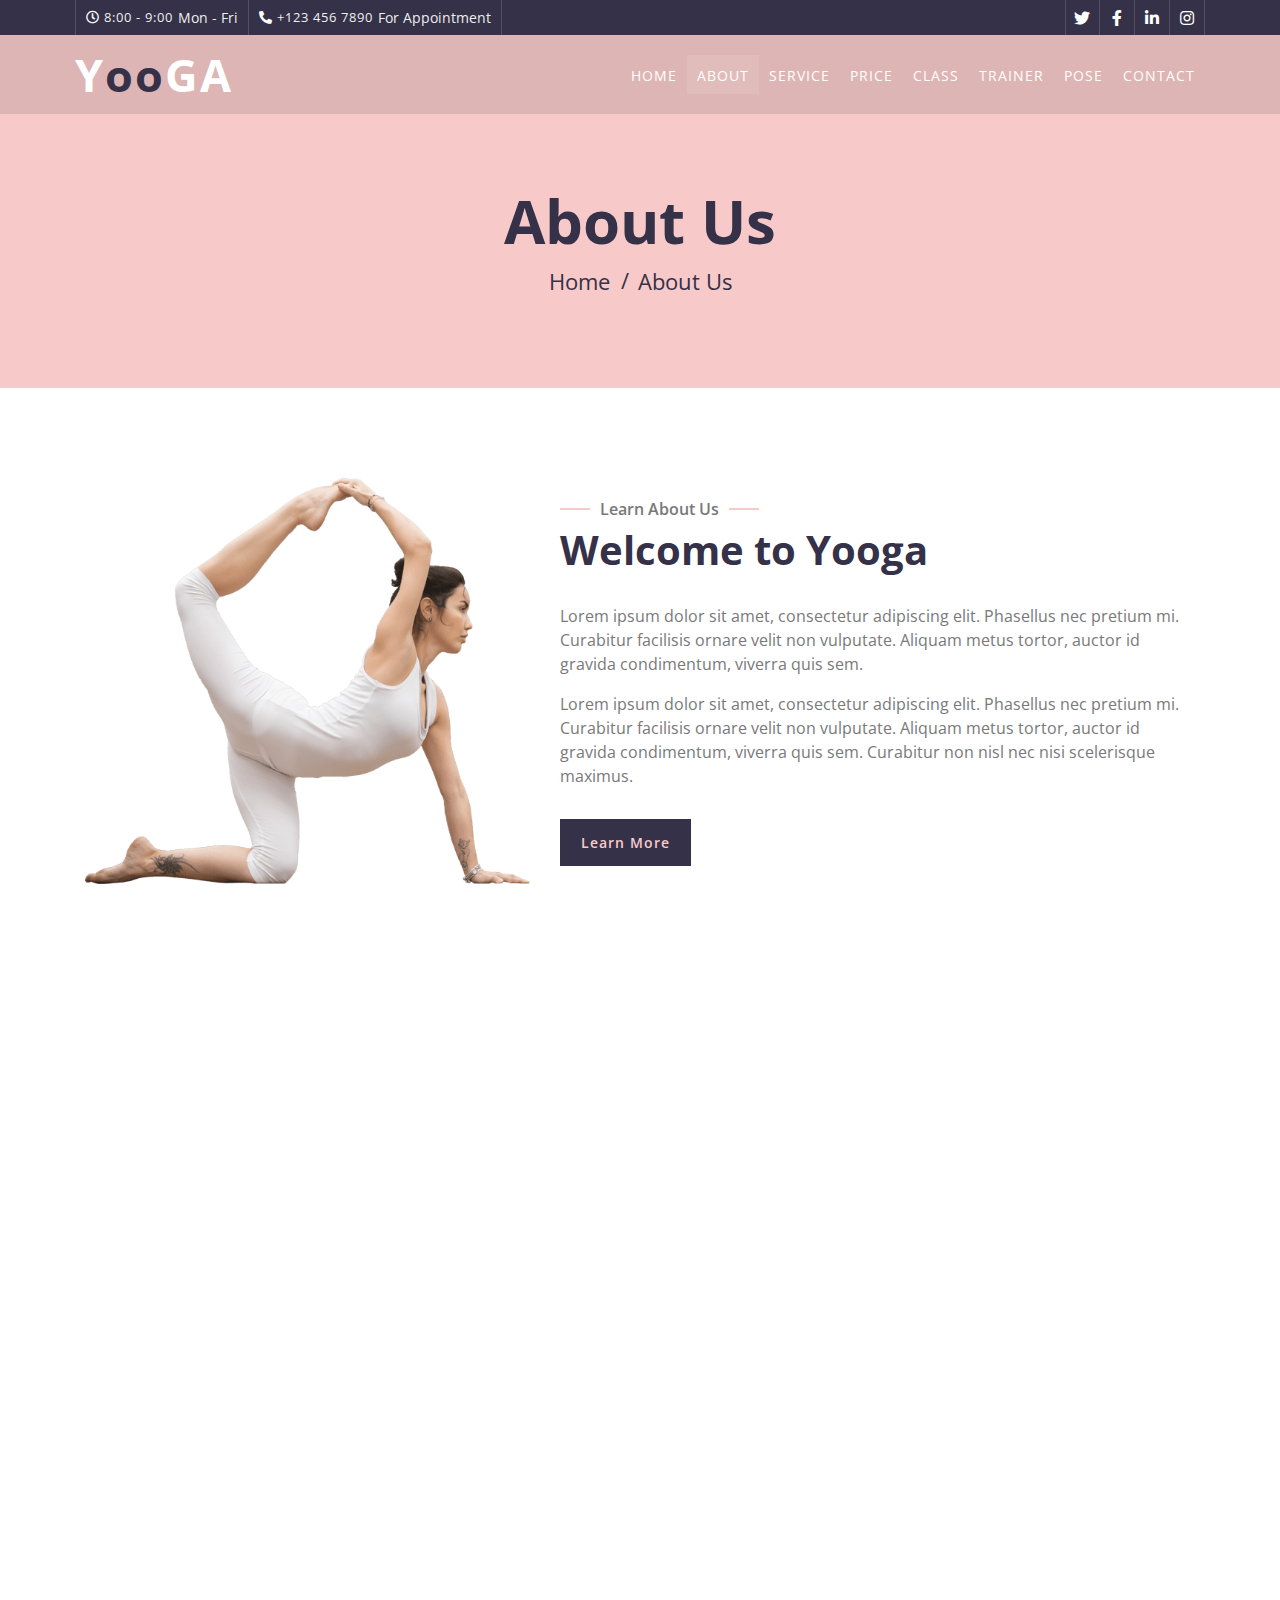
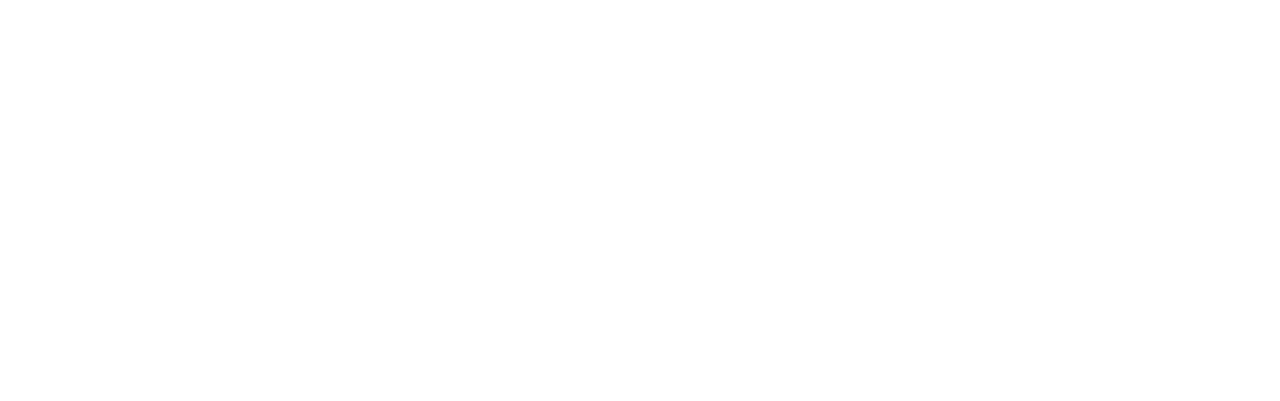
==== commit 63c9c851: "price & discount section and trainer page" ====
--- a/about.html
+++ b/about.html
@@ -26,7 +26,38 @@
     </head>
 
     <body>
-        
+        <!-- Top Bar Start -->
+        <div class="top-bar d-none d-md-block">
+            <div class="container-fluid">
+                <div class="row">
+                    <div class="col-md-8">
+                        <div class="top-bar-left">
+                            <div class="text">
+                                <i class="far fa-clock"></i>
+                                <h2>8:00 - 9:00</h2>
+                                <p>Mon - Fri</p>
+                            </div>
+                            <div class="text">
+                                <i class="fa fa-phone-alt"></i>
+                                <h2>+123 456 7890</h2>
+                                <p>For Appointment</p>
+                            </div>
+                        </div>
+                    </div>
+                    <div class="col-md-4">
+                        <div class="top-bar-right">
+                            <div class="social">
+                                <a href=""><i class="fab fa-twitter"></i></a>
+                                <a href=""><i class="fab fa-facebook-f"></i></a>
+                                <a href=""><i class="fab fa-linkedin-in"></i></a>
+                                <a href=""><i class="fab fa-instagram"></i></a>
+                            </div>
+                        </div>
+                    </div>
+                </div>
+            </div>
+        </div>
+        <!-- Top Bar End -->
 
         <!-- Nav Bar Start -->
         <div class="navbar navbar-expand-lg bg-dark navbar-dark">
@@ -38,9 +69,12 @@
 
                 <div class="collapse navbar-collapse justify-content-between" id="navbarCollapse">
                     <div class="navbar-nav ml-auto">
-                        <a href="index.html" class="nav-item nav-link active">Home</a>
-                        <a href="about.html" class="nav-item nav-link">About</a>
+                        <a href="index.html" class="nav-item nav-link">Home</a>
+                        <a href="about.html" class="nav-item nav-link active">About</a>
                         <a href="service.html" class="nav-item nav-link">Service</a>
+                        <a href="price.html" class="nav-item nav-link">Price</a>
+                        <a href="class.html" class="nav-item nav-link">Class</a>
+                        <a href="team.html" class="nav-item nav-link">Trainer</a>
                         <a href="portfolio.html" class="nav-item nav-link">Pose</a>
                         <a href="contact.html" class="nav-item nav-link">Contact</a>
                     </div>
--- a/css/style.css
+++ b/css/style.css
@@ -226,6 +226,7 @@
     .navbar {
         position: absolute;
         width: 100%;
+        top: 35px;
         padding: 20px 60px;
         background: rgba(0, 0, 0, .1) !important;
         z-index: 9;
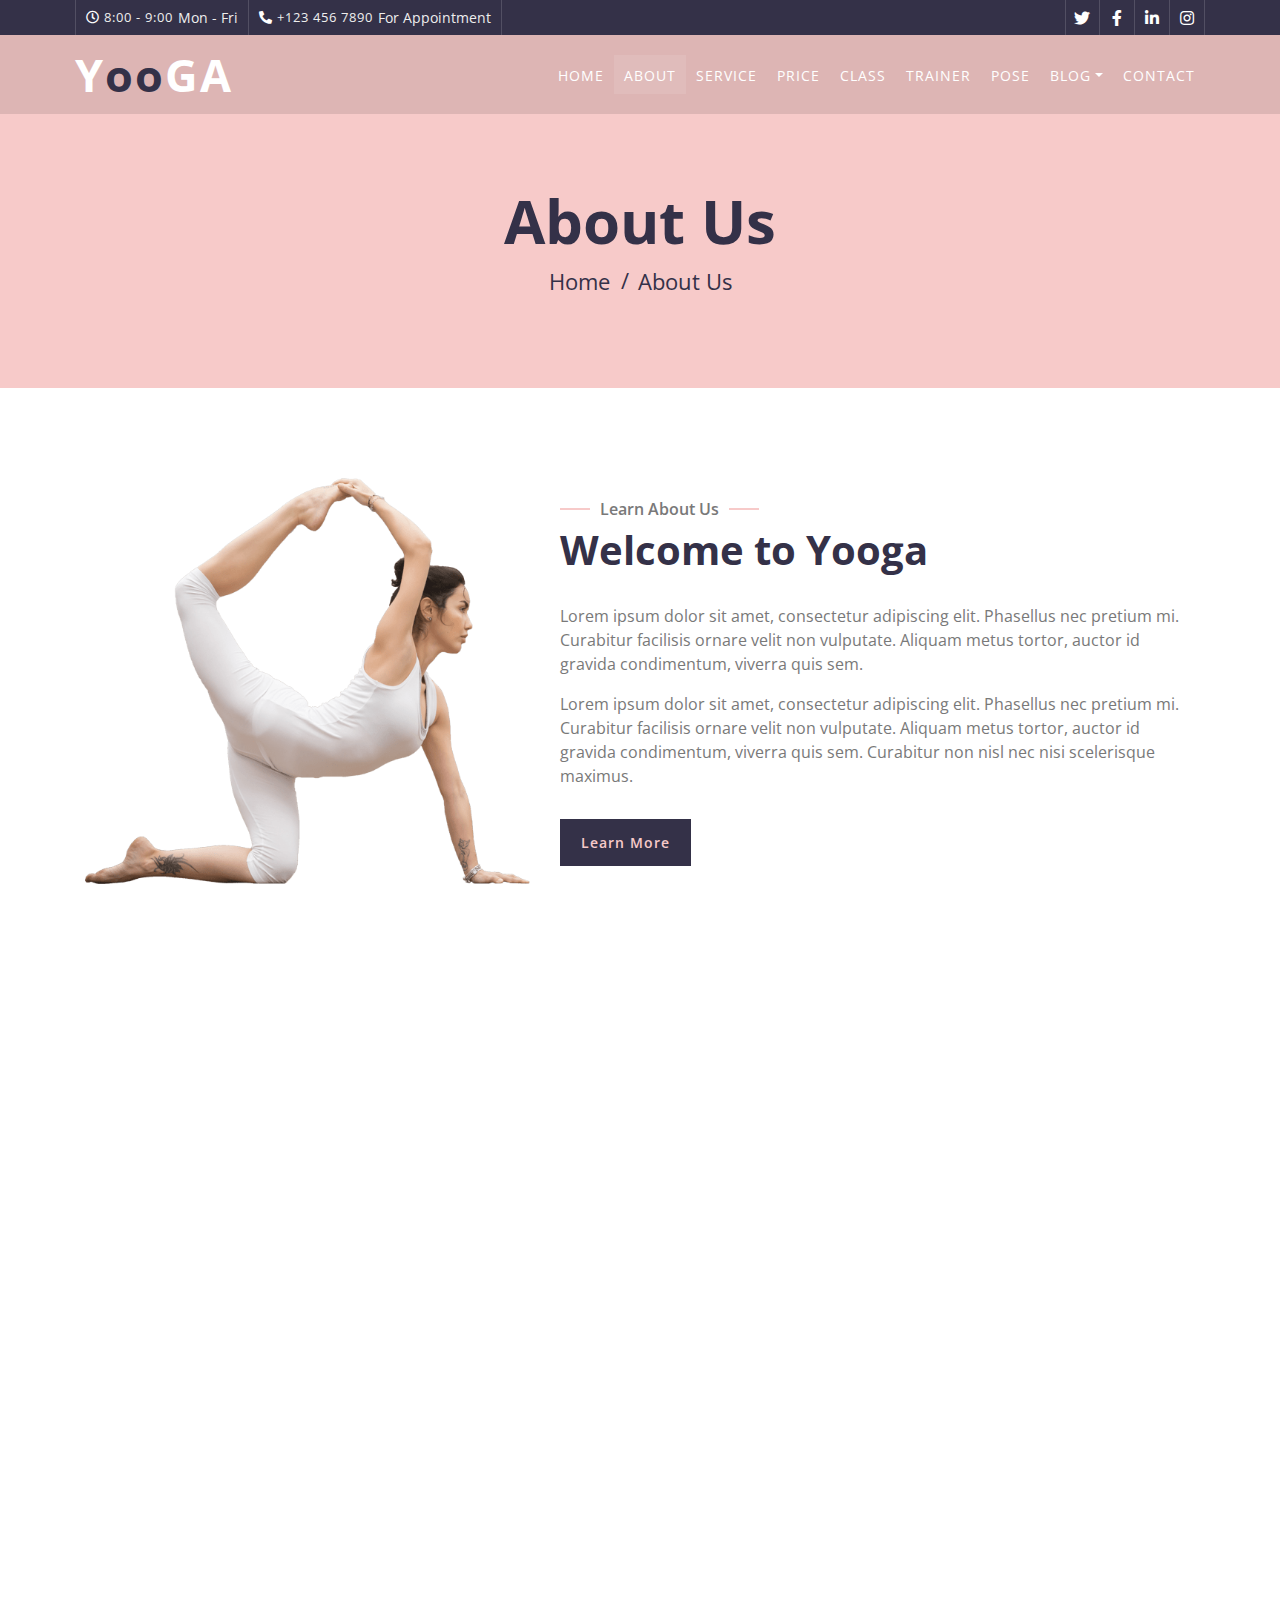
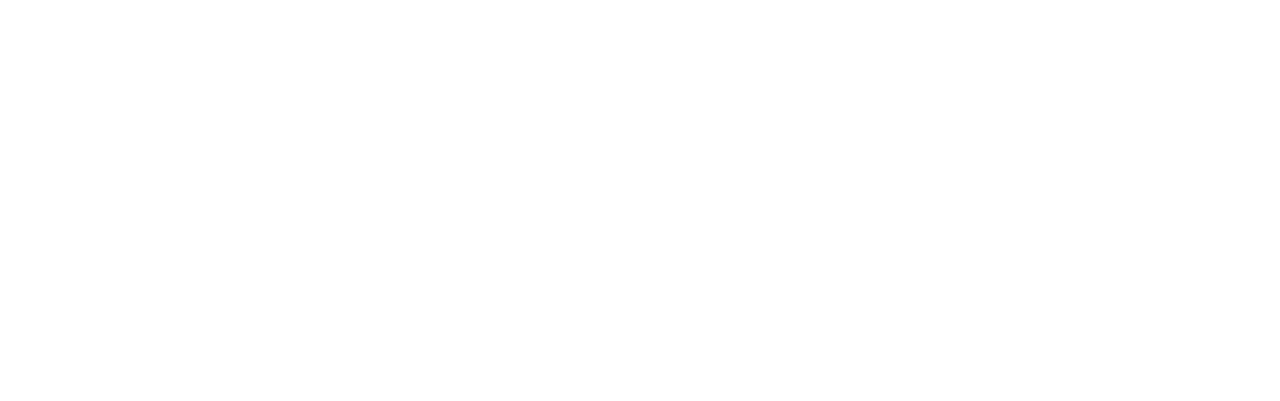
==== commit c9069088: "Added Blog feature" ====
--- a/about.html
+++ b/about.html
@@ -76,6 +76,13 @@
                         <a href="class.html" class="nav-item nav-link">Class</a>
                         <a href="team.html" class="nav-item nav-link">Trainer</a>
                         <a href="portfolio.html" class="nav-item nav-link">Pose</a>
+                        <div class="nav-item dropdown">
+                            <a href="#" class="nav-link dropdown-toggle" data-toggle="dropdown">Blog</a>
+                            <div class="dropdown-menu">
+                                <a href="blog.html" class="dropdown-item">Blog Grid</a>
+                                <a href="single.html" class="dropdown-item">Blog Detail</a>
+                            </div>
+                        </div>
                         <a href="contact.html" class="nav-item nav-link">Contact</a>
                     </div>
                 </div>
